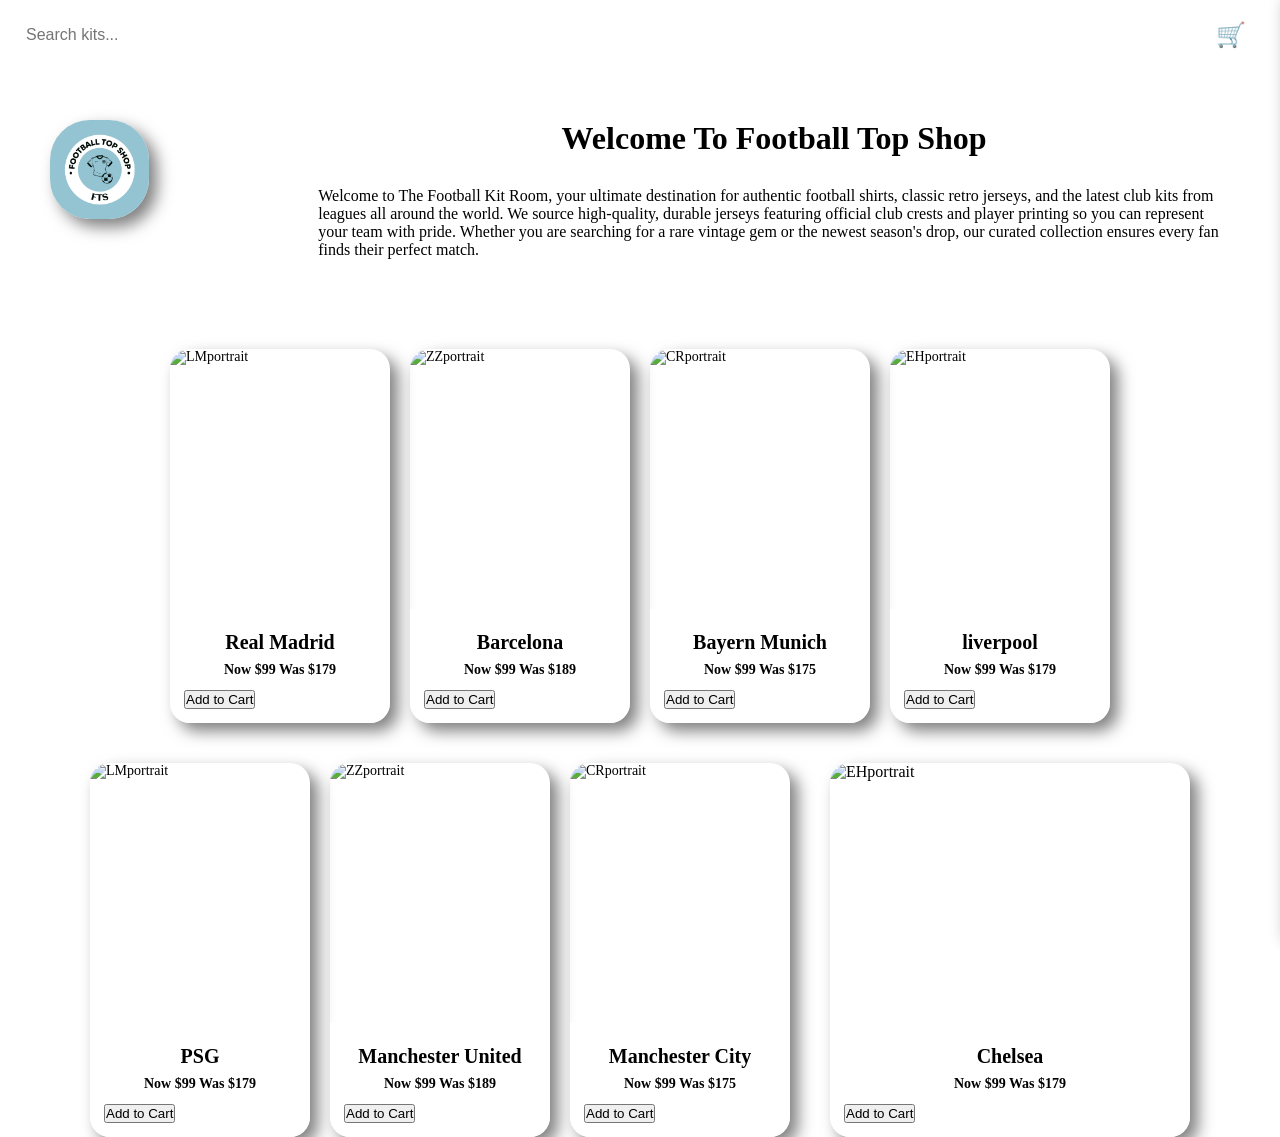
==== index.html @ 3a2b0395 "Jul 14, 2026, 8:33 AM" ====
<!DOCTYPE html>
<html lang="en">
<head>
<meta charset="UTF-8">
<meta name="viewport" content="width=device-width, initial-scale=1.0">
<title>Football Top Shop</title>
<link rel="stylesheet" href="style.css">
</head>
<script src="script.js"></script>
<body class="home">

<div class="topbar">
<input type="text" id="searchInput" placeholder="Search kits..." onkeyup="searchProducts()">

<div class="cart-icon" onclick="toggleCart()">
🛒 <span id="cartCount">0</span>
</div>
</div>

<div id="cartPanel" class="cart-panel">
<h2>Your Cart</h2>
<div id="cartItems"></div>
<button onclick="goToCheckout()">Checkout</button>
</div>


<div class="as">
<div class="car">
<img src="FootballTopShop.png"  
width="40%" alt="Football Top Shop logo" class="logo">
</div>

<div class="pone">
<h1 id="ad">Welcome To Football Top Shop</h1>
<p>Welcome to The Football Kit Room, your ultimate destination for authentic football shirts,
classic retro jerseys, and the latest club kits from leagues all around the world.
We source high-quality, durable jerseys featuring official club crests and player printing
so you can represent your team with pride. Whether you are searching for a rare vintage 
gem or the newest season's drop, our curated collection ensures every fan finds their perfect match.</p>
</p>
</div>
</div>

<a class="productLink" href="product.html?name=Real%20Madrid&price=99&img=https://media.sportsdirect.com.au/cdn-cgi/image/fit=scale-down,f=auto,w=2400/https://res.cloudinary.com/accentgr/image/upload/Adidas%2FJN8887_1_APPAREL_PHOTOGRAPHY_FRONT%20CENTER%20VIEW_WHITE">
<div class="containor">
<div class="af">
<img src="https://media.sportsdirect.com.au/cdn-cgi/image/fit=scale-down,f=auto,w=2400/https://res.cloudinary.com/accentgr/image/upload/Adidas%2FJN8887_1_APPAREL_PHOTOGRAPHY_FRONT%20CENTER%20VIEW_WHITE" alt="LMportrait">
<div class="content">
<h2>Real Madrid</h2>
<h3>Now $99 Was $179</h3>
<button class="addToCart" data-name="Real Madrid" data-price="99">Add to Cart</button>
</div>
</div>


<a class="productLink" href="product.html?name=Barcelona&price=99&img=https://fortyfour-sneaker.com/cdn/shop/files/fc_barcelona_x_travis_scott_limited_edition_match_home_2024_25_jersey.png?v=1747392279">
<div class="af">
<img src="https://fortyfour-sneaker.com/cdn/shop/files/fc_barcelona_x_travis_scott_limited_edition_match_home_2024_25_jersey.png?v=1747392279" alt="ZZportrait">
<div class="content">
<h2>Barcelona</h2>
<h3>Now $99 Was $189</h3>
<button class="addToCart" data-name="Barcelona" data-price="99">Add to Cart</button>
</div>
</div>


<a class="productLink" href="product.html?name=Bayern%20Munich&price=99&img=https://europeansports.com/cdn/shop/files/KE6801_1_APPAREL_Photography_FrontCenterView_transparent.png?v=1755187118">
<div class="af">
<img src="https://europeansports.com/cdn/shop/files/KE6801_1_APPAREL_Photography_FrontCenterView_transparent.png?v=1755187118" alt="CRportrait">
<div class="content">
<h2>Bayern Munich</h2>
<h3>Now $99 Was $175</h3>
<button class="addToCart" data-name="Bayern Munich" data-price="99">Add to Cart</button>
</div>
</div>


<a class="productLink" href="product.html?name=Liverpool&price=99&img=https://europeansports.com/cdn/shop/files/KB5790_1_APPAREL_Photography_FrontCenterView_transparent.png?v=1780670270">
<div class="af">
<img src="https://europeansports.com/cdn/shop/files/KB5790_1_APPAREL_Photography_FrontCenterView_transparent.png?v=1780670270" alt="EHportrait">
<div class="content">
<h2>liverpool</h2>
<h3>Now $99 Was $179</h3>
<button class="addToCart" data-name="liverpool" data-price="99">Add to Cart</button>
</div>
</div>
</div>


<a class="productLink" href="product.html?name=PSG&price=99&img=https://soccerpost.com/cdn/shop/files/AURORA_HM3206-045_PHSFH001-2000_clipped_rev_1.png?v=1764091943">
<div class="containor">
<div class="af">
<img src="https://soccerpost.com/cdn/shop/files/AURORA_HM3206-045_PHSFH001-2000_clipped_rev_1.png?v=1764091943" alt="LMportrait">
<div class="content">
<h2>PSG</h2>
<h3>Now $99 Was $179</h3>
<button class="addToCart" data-name="PSG" data-price="99">Add to Cart</button>
</div>
</div>


<a class="productLink" href="product.html?name=Manchester%20United&price=99&img=https://europeansports.com/cdn/shop/files/JP3233_1_APPAREL_Photography_FrontCenterView_transparent.png?v=1749591956&width=2400">
<div class="af">
<img src="https://europeansports.com/cdn/shop/files/JP3233_1_APPAREL_Photography_FrontCenterView_transparent.png?v=1749591956&width=2400" alt="ZZportrait">
<div class="content">
<h2>Manchester United</h2>
<h3>Now $99 Was $189</h3>
<button class="addToCart" data-name="Manchester United" data-price="99">Add to Cart</button>
</div>
</div>



<a class="productLink" href="product.html?name=Manchester%20City&price=99&img=https://soccerpost.com/cdn/shop/files/Screenshot2025-10-15at10.25.24AM_clipped_rev_1.png?v=1760538706">
<div class="af">
<img src="https://soccerpost.com/cdn/shop/files/Screenshot2025-10-15at10.25.24AM_clipped_rev_1.png?v=1760538706https://europeansports.com/cdn/shop/files/KE6801_1_APPAREL_Photography_FrontCenterView_transparent.png?v=1755187118" alt="CRportrait">
<div class="content">
<h2>Manchester City</h2>
<h3>Now $99 Was $175</h3>
<button class="addToCart" data-name="Manchester City" data-price="99">Add to Cart</button>
</div>
</div>

<a class="productLink" href="product.html?name=Chelsea&price=99&img=https://soccerpost.com/cdn/shop/files/AURORA_HJ5285-496_PHSFH001-2000_clipped_rev_1.png?v=1747839505"></a>
<div class="af">
<img src="https://soccerpost.com/cdn/shop/files/Screenshot2025-10-15at10.25.24AM_clipped_rev_1.png?v=1760538706https://europeansports.com/cdn/shop/files/KE6801_1_APPAREL_Photography_FrontCenterView_transparent.png?v=1755187118" alt="EHportrait">
<div class="content">
<h2>Chelsea</h2>
<h3>Now $99 Was $179</h3>
<button class="addToCart" data-name="Chelsea" data-price="99">Add to Cart</button>

</div>
</div>
</div>

</body>
</html>
---- style.css ----
*{
margin: 0px;
padding: 0px;
}

body{
margin: 0;
}

.logo {
margin-right: 100px;
justify-content: left;
border-radius: 40px;
box-shadow:8px 8px 16px 0px rgba(0, 0, 0, 0.5);
}
  
.as{
display: flex;
gap: 20px;
padding: 50px;
margin: 0 auto;
}

#ad{
text-align: center;
margin-bottom: 30px;
}
 
.containor{
display: flex;
justify-content: center;
margin-top: 100px;
}

.containor2{
display: flex;
justify-content: center;
margin-top: 100px;
}

.af{
width: 90%;
max-width: 1200px;
border-radius: 30px;
overflow: hidden;
box-shadow:8px 8px 16px 0px rgba(0, 0, 0, 0.5);
margin: 20px;

}

.af img{
width: 100%;
height: auto;
}


.content{
padding: 16px;
}

.content h2{
text-align: center;
font-size: 28px;
margin: 10px;
}

.content h3{
text-align: center;
font-size: 18px;
margin: 10px;
}
.footer{
color: rgb(112, 112, 112);
background-color:rgba(255, 255, 255, 0);
}


.cont {
display: flex;
flex-direction: column;
align-items: center;
}


ul{
margin-bottom: 20px;
flex-wrap: wrap;
justify-content: center;
}


li{
padding: 0 15px;
margin-bottom: 16px;
}


a{
font-size: 14px;
font-weight: 500;
color: white;
}
.navbar ul {
list-style-type: none;
margin: 0;
padding: 10px;
background-color: #000000;
justify-content: center;
}




.navbar li a {
color: white;
padding: 14px 20px;
text-decoration: none;
display: block;
text-align: center;
}




.navbar li a:hover {
background-color: #888888a4;
}
.navbar2 ul {
list-style-type: none;
margin: 0;
padding: 10px;
background-color: #000000;
justify-content: center;
}




.navbar2 li a {
color: white;
padding: 14px 20px;
text-decoration: none;
display: block;
text-align: center;
}




.navbar2 li a:hover {
background-color: #888888;
}

body.home {
background-image: url("https://t4.ftcdn.net/jpg/04/16/15/39/360_F_416153962_OM9K00x0JZo85BpbbeXjLQHoG9hPvqjA.jpg");
background-size: cover;
background-repeat: no-repeat;
background-attachment: fixed; 
background-position: center;
}

.note {
font-size: 12px;
color: #000000;
text-align: center;
margin-top: 10px;
}
.topbar {
    display: flex;
    justify-content: space-between;
    padding: 20px;
}

#searchInput {
    padding: 10px;
    width: 250px;
    border-radius: 10px;
    border: none;
    font-size: 16px;
}

.cart-icon {
    font-size: 24px;
    cursor: pointer;
    color: white;
}

.cart-panel {
    position: fixed;
    right: -400px;
    top: 0;
    width: 350px;
    height: 10%;
    background: white;
    padding: 20px;
    box-shadow: -5px 0 15px rgba(0,0,0,0.3);
    transition: 0.4s;
}

.cart-panel.open {
    right: 0;
}

.cart-item {
    display: flex;
    justify-content: space-between;
    padding: 10px 0;
}


#cartCount.pop {
    transform: scale(1.4);
    transition: 0.2s;
}
.productLink {
    text-decoration: none;
    color: inherit;
}
#cartCount {
    transition: transform 0.2s ease;
}

.product-body {
    display: flex;
    justify-content: center;
    padding: 40px;
}

.product-page {
    text-align: center;
    background: white;
    padding: 30px;
    border-radius: 20px;
    width: 450px;
    box-shadow: 0 0 15px rgba(0,0,0,0.2);
}

.product-page img {
    width: 100%;
    border-radius: 20px;
}

.product-add-btn {
    margin-top: 20px;
    padding: 15px 30px;
    background: black;
    color: white;
    border: none;
    border-radius: 10px;
    cursor: pointer;
}

.product-add-btn:hover {
    background: #444;
}

.checkout-page {
    padding: 40px;
    text-align: center;
}

.checkout-list {
    width: 60%;
    margin: auto;
    background: white;
    padding: 20px;
    border-radius: 20px;
    box-shadow: 0 0 15px rgba(0,0,0,0.2);
}

.checkout-list .cart-item {
    display: flex;
    justify-content: space-between;
    padding: 12px;
    border-bottom: 1px solid #ddd;
}

.checkout-btn {
    margin-top: 20px;
    padding: 15px 30px;
    font-size: 20px;
    border: none;
    background: black;
    color: white;
    border-radius: 10px;
    cursor: pointer;
}

.checkout-btn:hover {
    background: #444;
}
/* ---------- Responsive layout for product grid and header ---------- */

/* Make product rows wrap and add consistent gaps */
.containor {
    display: flex;
    flex-wrap: wrap;
    gap: 20px;
    justify-content: center;
    margin-top: 40px;
    padding: 0 16px;
}

/* Product card sizing: 3 columns on desktop, 2 on tablet, 1 on phone */
.af {
    flex: 1 1 calc(33.333% - 40px);
    box-sizing: border-box;
    max-width: 360px;
    min-width: 220px;
    border-radius: 20px;
    overflow: hidden;
    margin: 0;
}

/* Keep images contained and proportional */
.af img {
    width: 100%;
    height: 260px;
    object-fit: cover;
    display: block;
}

/* Ensure content area looks consistent */
.content {
    padding: 14px;
    background: rgba(255,255,255,0.95);
}

/* Slightly smaller headings inside cards */
.content h2 {
    font-size: 20px;
    margin: 8px 0;
}

.content h3 {
    font-size: 14px;
    margin: 6px 0 12px;
}

/* Topbar responsiveness */
.topbar {
    display: flex;
    gap: 12px;
    align-items: center;
    justify-content: space-between;
    padding: 16px;
    flex-wrap: wrap;
}

/* Search input grows on larger screens, full width on small screens */
#searchInput {
    flex: 1 1 280px;
    max-width: 420px;
}

/* Cart icon stays visible and aligned */
.cart-icon {
    flex: 0 0 auto;
}

/* Cart panel responsive behavior */
.cart-panel {
    right: -400px;
    top: 0;
    width: 350px;
    height: 100vh;
    transition: 0.4s;
}

/* ---------- Media queries ---------- */

/* Tablet: 2 columns */
@media (max-width: 900px) {
    .af {
        flex: 1 1 calc(50% - 40px);
        max-width: 420px;
    }

    .af img {
        height: 240px;
    }
}

/* Mobile: 1 column, full width cards, stack header */
@media (max-width: 600px) {
    .containor {
        gap: 14px;
        padding: 0 12px;
    }

    .af {
        flex: 1 1 100%;
        max-width: 100%;
        border-radius: 14px;
    }

    .af img {
        height: 200px;
    }

    .topbar {
        align-items: center;
    }

    #searchInput {
        flex: 1 1 100%;
        max-width: 100%;
        width: 100%;
    }

    /* Make cart panel act like a bottom sheet on phones */
    .cart-panel {
        right: 0;
        left: 0;
        bottom: 0;
        top: auto;
        height: 50vh;
        width: 100%;
        border-top-left-radius: 12px;
        border-top-right-radius: 12px;
    }

    .cart-panel.open {
        transform: translateY(0);
    }
}

/* Small polish: reduce logo size on small screens */
@media (max-width: 600px) {
    .logo {
        width: 140px;
        margin-right: 0;
    }

    .as {
        padding: 20px;
        gap: 12px;
    }
}
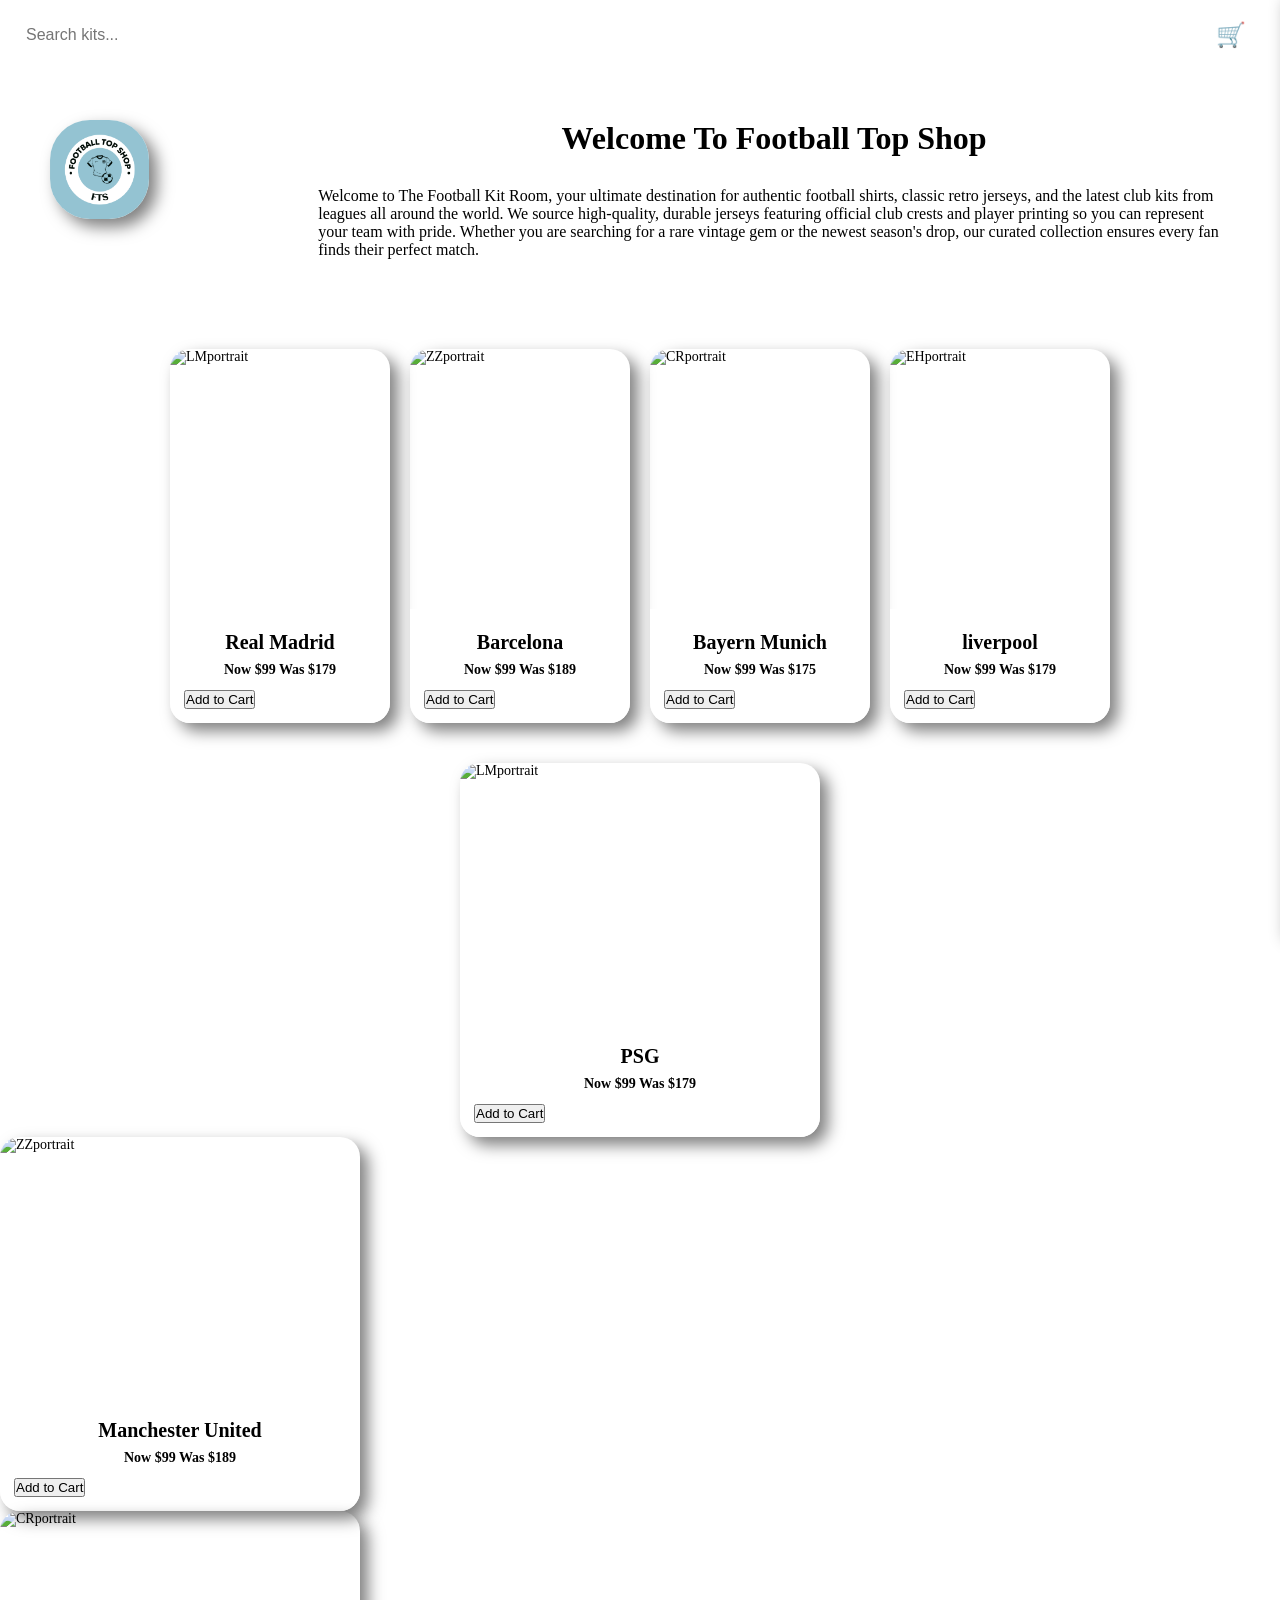
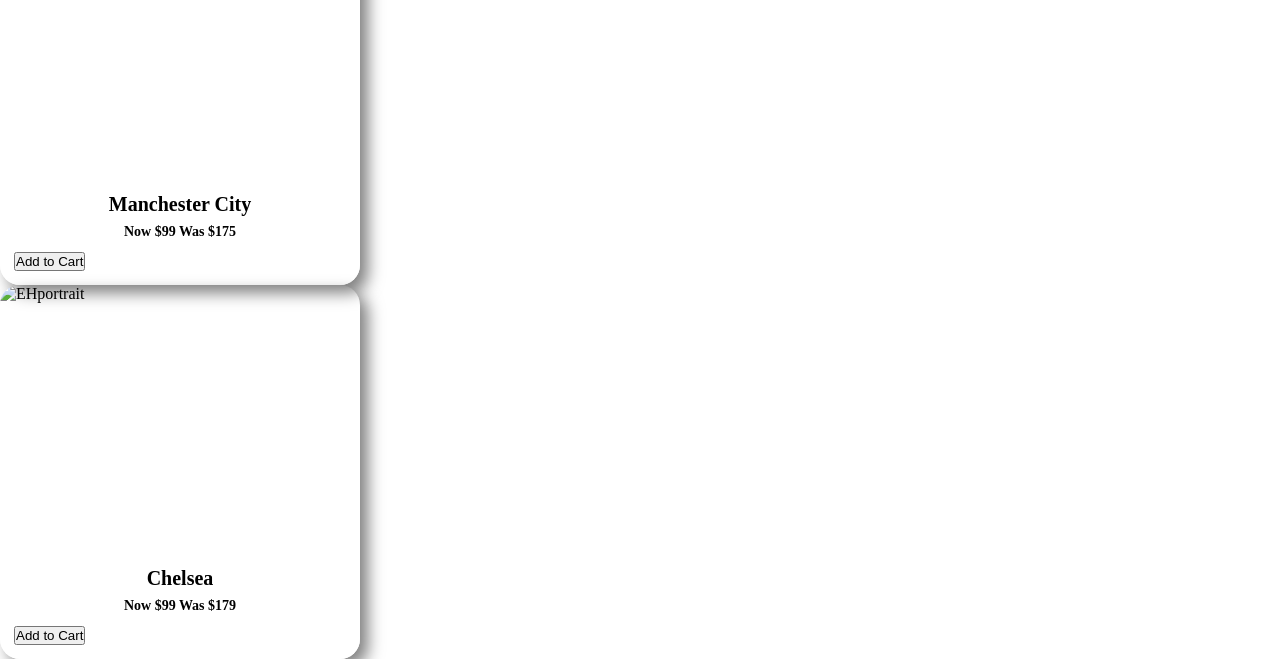
==== commit d776224c: "Jul 14, 2026, 8:35 AM" ====
--- a/index.html
+++ b/index.html
@@ -97,7 +97,7 @@
 <button class="addToCart" data-name="PSG" data-price="99">Add to Cart</button>
 </div>
 </div>
-
+</div>
 
 <a class="productLink" href="product.html?name=Manchester%20United&price=99&img=https://europeansports.com/cdn/shop/files/JP3233_1_APPAREL_Photography_FrontCenterView_transparent.png?v=1749591956&width=2400">
 <div class="af">
@@ -108,7 +108,7 @@
 <button class="addToCart" data-name="Manchester United" data-price="99">Add to Cart</button>
 </div>
 </div>
-
+</div>
 
 
 <a class="productLink" href="product.html?name=Manchester%20City&price=99&img=https://soccerpost.com/cdn/shop/files/Screenshot2025-10-15at10.25.24AM_clipped_rev_1.png?v=1760538706">
@@ -120,7 +120,7 @@
 <button class="addToCart" data-name="Manchester City" data-price="99">Add to Cart</button>
 </div>
 </div>
-
+</div>
 <a class="productLink" href="product.html?name=Chelsea&price=99&img=https://soccerpost.com/cdn/shop/files/AURORA_HJ5285-496_PHSFH001-2000_clipped_rev_1.png?v=1747839505"></a>
 <div class="af">
 <img src="https://soccerpost.com/cdn/shop/files/Screenshot2025-10-15at10.25.24AM_clipped_rev_1.png?v=1760538706https://europeansports.com/cdn/shop/files/KE6801_1_APPAREL_Photography_FrontCenterView_transparent.png?v=1755187118" alt="EHportrait">
@@ -128,7 +128,6 @@
 <h2>Chelsea</h2>
 <h3>Now $99 Was $179</h3>
 <button class="addToCart" data-name="Chelsea" data-price="99">Add to Cart</button>
-
 </div>
 </div>
 </div>
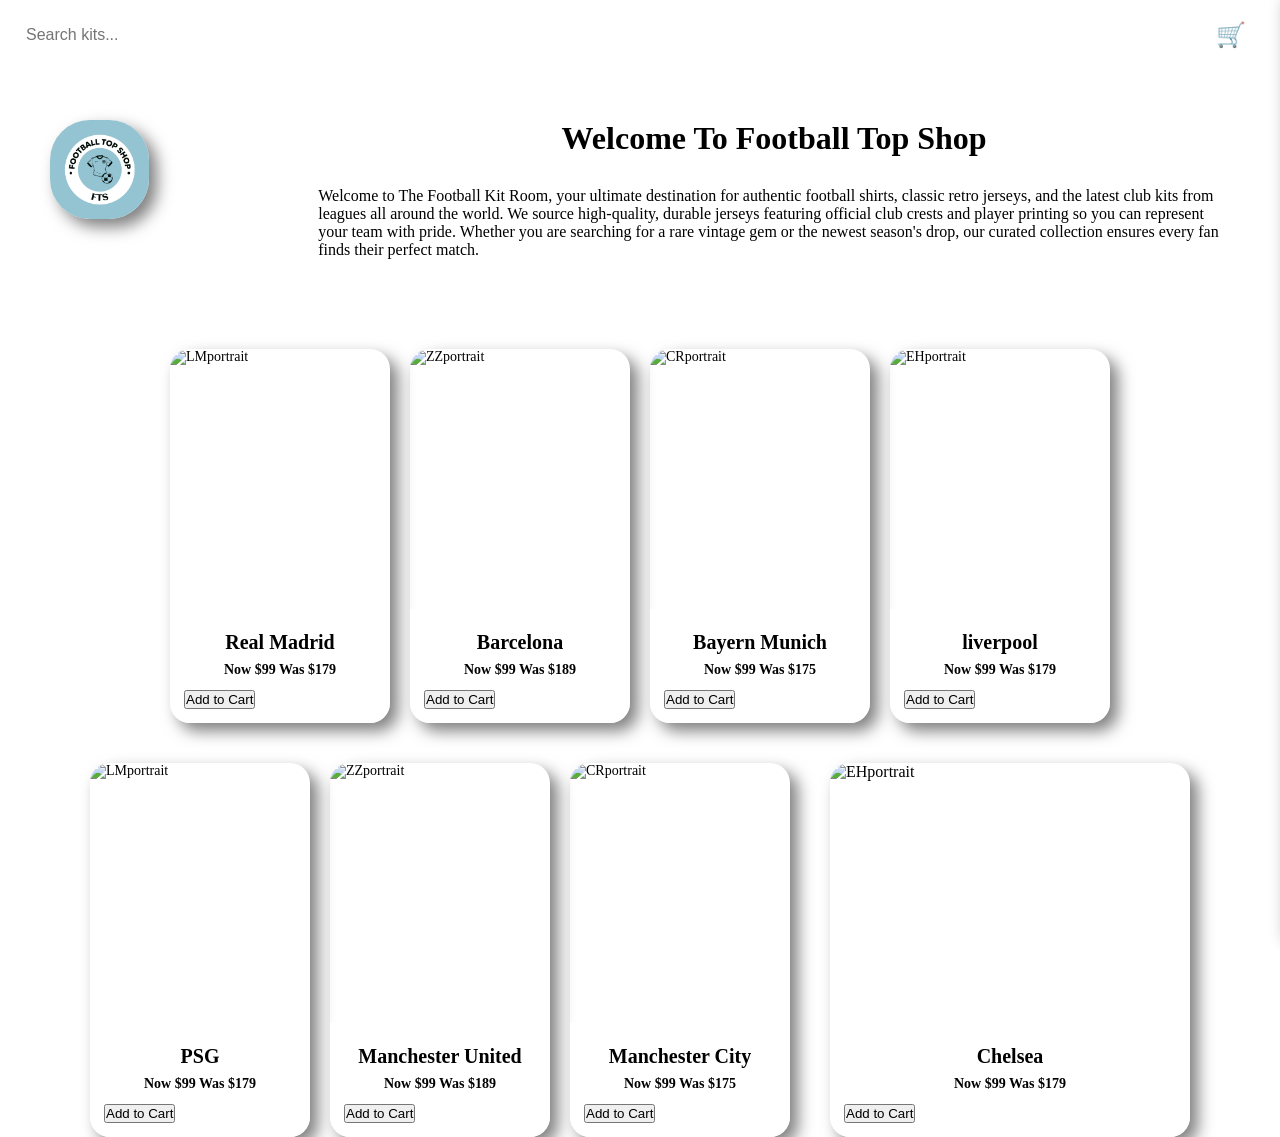
==== commit 4f5447f4: "Jul 14, 2026, 8:36 AM" ====
--- a/index.html
+++ b/index.html
@@ -97,7 +97,7 @@
 <button class="addToCart" data-name="PSG" data-price="99">Add to Cart</button>
 </div>
 </div>
-</div>
+
 
 <a class="productLink" href="product.html?name=Manchester%20United&price=99&img=https://europeansports.com/cdn/shop/files/JP3233_1_APPAREL_Photography_FrontCenterView_transparent.png?v=1749591956&width=2400">
 <div class="af">
@@ -108,7 +108,7 @@
 <button class="addToCart" data-name="Manchester United" data-price="99">Add to Cart</button>
 </div>
 </div>
-</div>
+
 
 
 <a class="productLink" href="product.html?name=Manchester%20City&price=99&img=https://soccerpost.com/cdn/shop/files/Screenshot2025-10-15at10.25.24AM_clipped_rev_1.png?v=1760538706">
@@ -120,7 +120,7 @@
 <button class="addToCart" data-name="Manchester City" data-price="99">Add to Cart</button>
 </div>
 </div>
-</div>
+
 <a class="productLink" href="product.html?name=Chelsea&price=99&img=https://soccerpost.com/cdn/shop/files/AURORA_HJ5285-496_PHSFH001-2000_clipped_rev_1.png?v=1747839505"></a>
 <div class="af">
 <img src="https://soccerpost.com/cdn/shop/files/Screenshot2025-10-15at10.25.24AM_clipped_rev_1.png?v=1760538706https://europeansports.com/cdn/shop/files/KE6801_1_APPAREL_Photography_FrontCenterView_transparent.png?v=1755187118" alt="EHportrait">
@@ -128,6 +128,7 @@
 <h2>Chelsea</h2>
 <h3>Now $99 Was $179</h3>
 <button class="addToCart" data-name="Chelsea" data-price="99">Add to Cart</button>
+
 </div>
 </div>
 </div>
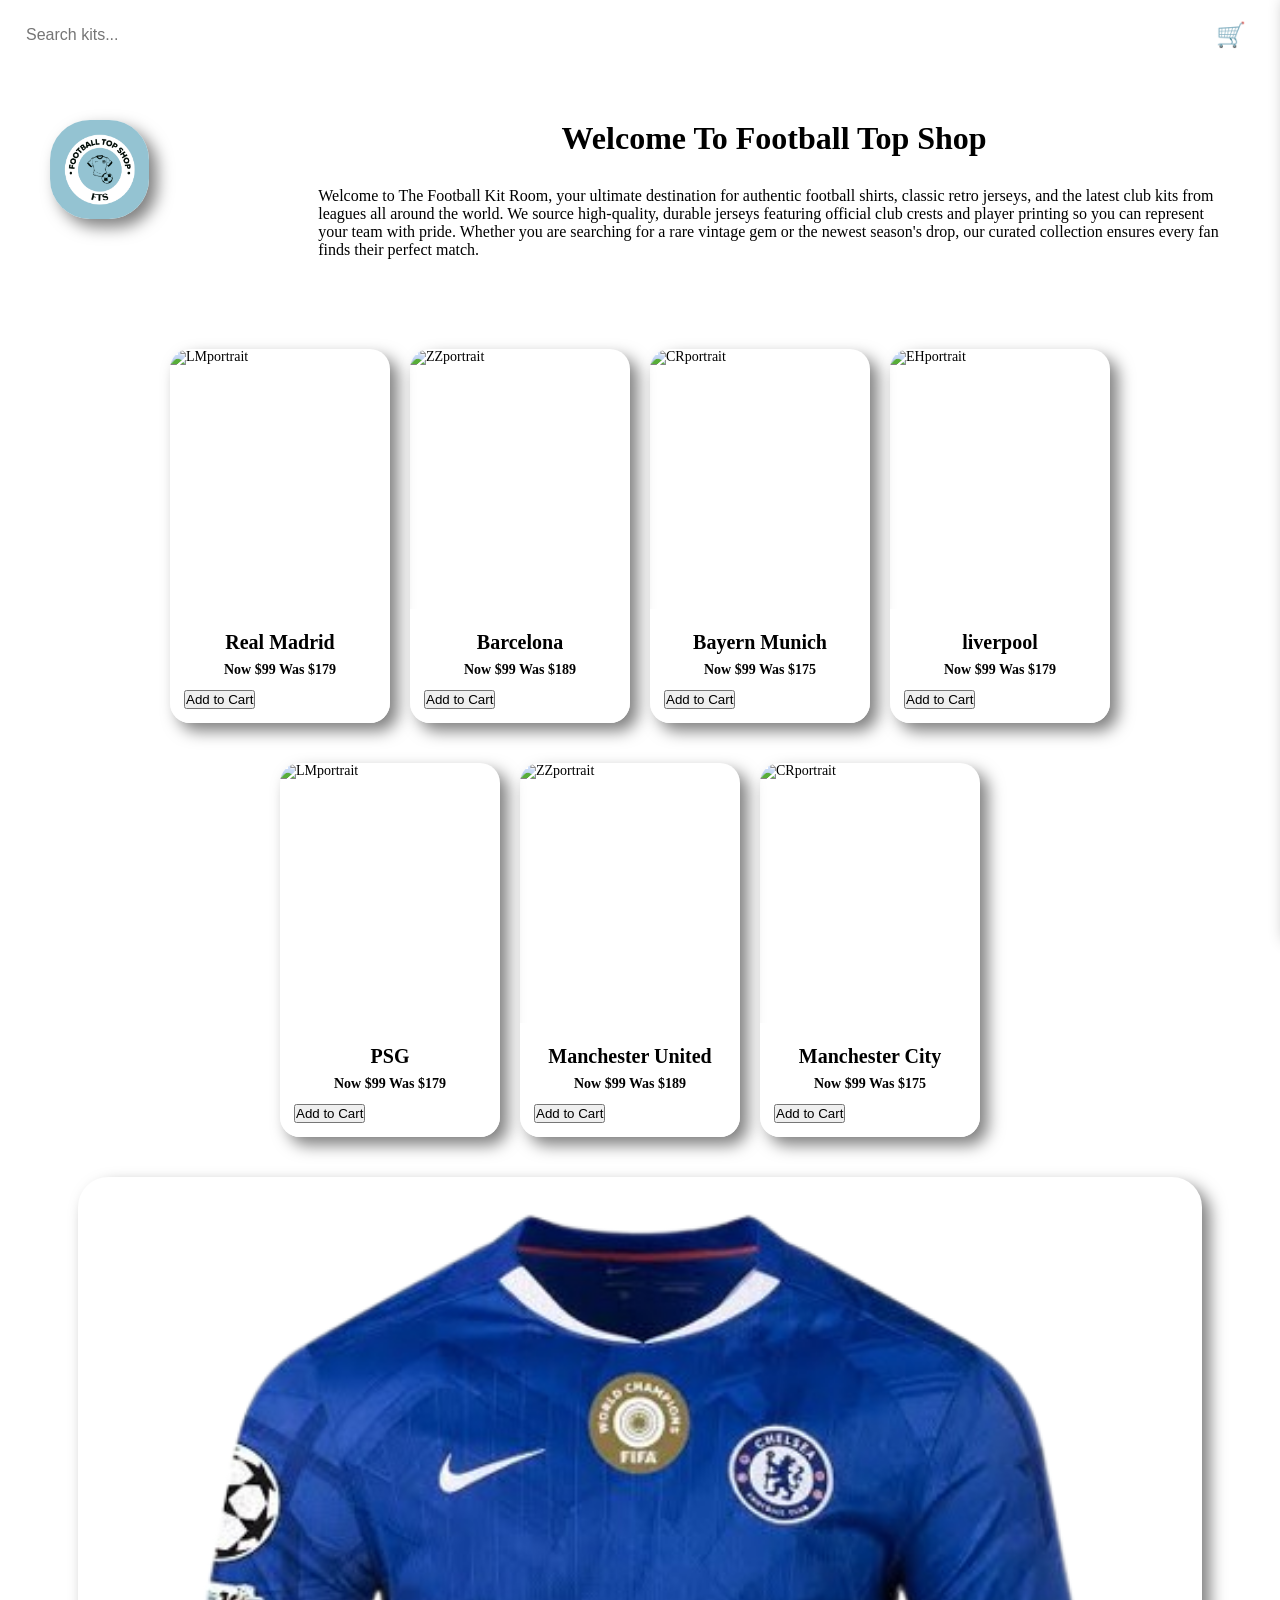
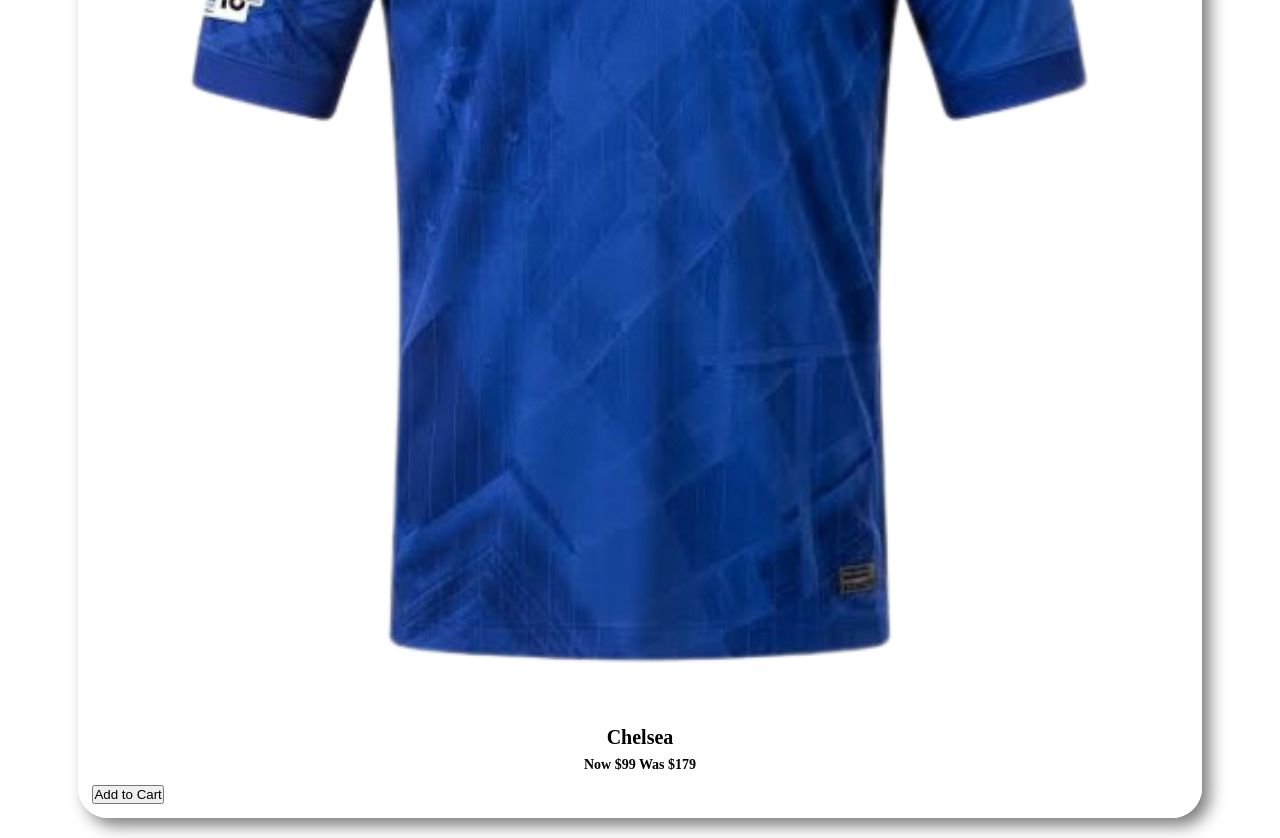
==== commit c1ea15f8: "Jul 14, 2026, 8:40 AM" ====
--- a/index.html
+++ b/index.html
@@ -122,8 +122,8 @@
 </div>
 
 <a class="productLink" href="product.html?name=Chelsea&price=99&img=https://soccerpost.com/cdn/shop/files/AURORA_HJ5285-496_PHSFH001-2000_clipped_rev_1.png?v=1747839505"></a>
-<div class="af">
-<img src="https://soccerpost.com/cdn/shop/files/Screenshot2025-10-15at10.25.24AM_clipped_rev_1.png?v=1760538706https://europeansports.com/cdn/shop/files/KE6801_1_APPAREL_Photography_FrontCenterView_transparent.png?v=1755187118" alt="EHportrait">
+<div class="ag">
+<img src="chelsea.png" alt="EHportrait">
 <div class="content">
 <h2>Chelsea</h2>
 <h3>Now $99 Was $179</h3>
--- a/style.css
+++ b/style.css
@@ -49,6 +49,20 @@
 }
 
 .af img{
+width: 100%;
+height: auto;
+}
+.ag{
+width: 90%;
+max-width: 1200px;
+border-radius: 30px;
+overflow: hidden;
+box-shadow:8px 8px 16px 0px rgba(0, 0, 0, 0.5);
+margin: 20px;
+
+}
+
+.ag img{
 width: 100%;
 height: auto;
 }
@@ -289,9 +303,7 @@
 .checkout-btn:hover {
     background: #444;
 }
-/* ---------- Responsive layout for product grid and header ---------- */
-
-/* Make product rows wrap and add consistent gaps */
+
 .containor {
     display: flex;
     flex-wrap: wrap;
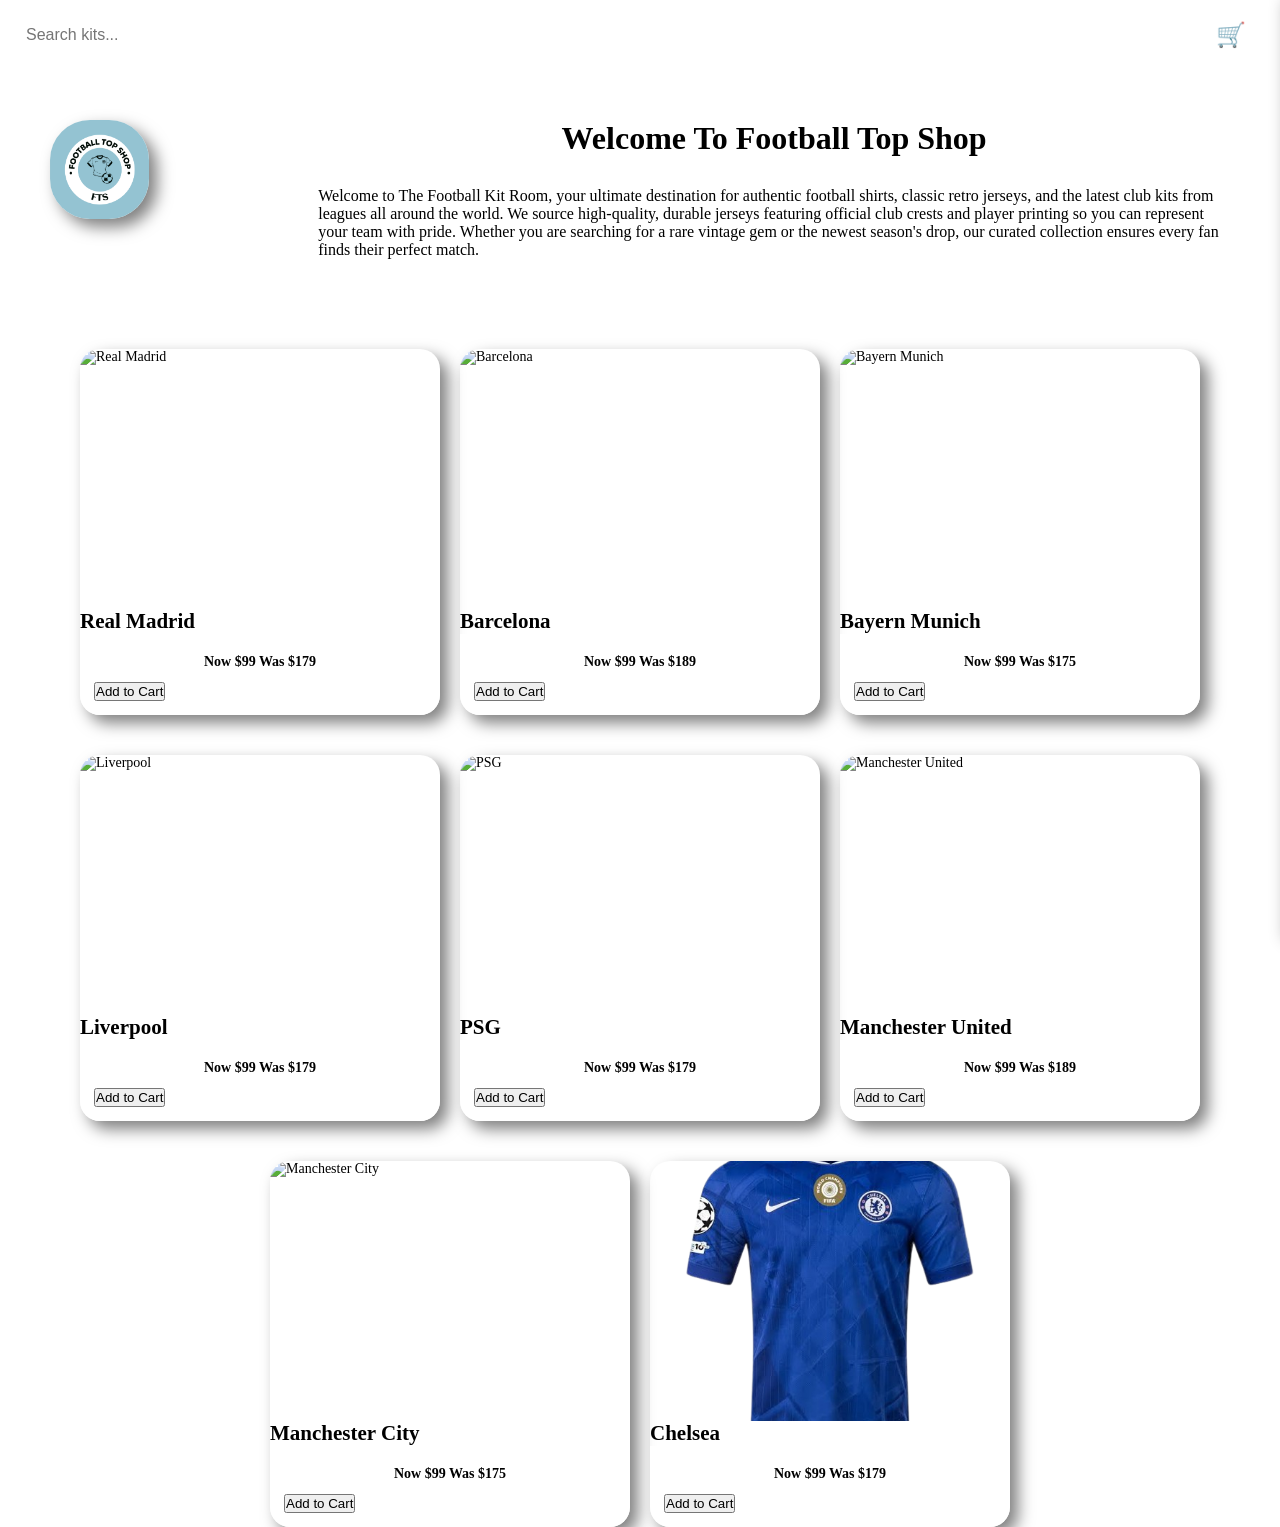
==== commit d261b7aa: "Jul 14, 2026, 9:11 AM" ====
--- a/index.html
+++ b/index.html
@@ -41,103 +41,107 @@
 </div>
 </div>
 
-<a class="productLink" href="product.html?name=Real%20Madrid&price=99&img=https://media.sportsdirect.com.au/cdn-cgi/image/fit=scale-down,f=auto,w=2400/https://res.cloudinary.com/accentgr/image/upload/Adidas%2FJN8887_1_APPAREL_PHOTOGRAPHY_FRONT%20CENTER%20VIEW_WHITE">
+<!-- ===== PRODUCTS START ===== -->
+<!-- Row 1 -->
 <div class="containor">
-<div class="af">
-<img src="https://media.sportsdirect.com.au/cdn-cgi/image/fit=scale-down,f=auto,w=2400/https://res.cloudinary.com/accentgr/image/upload/Adidas%2FJN8887_1_APPAREL_PHOTOGRAPHY_FRONT%20CENTER%20VIEW_WHITE" alt="LMportrait">
-<div class="content">
-<h2>Real Madrid</h2>
-<h3>Now $99 Was $179</h3>
-<button class="addToCart" data-name="Real Madrid" data-price="99">Add to Cart</button>
-</div>
+
+  <div class="af">
+    <a class="productLink" href="product.html?name=Real%20Madrid&price=99&img=https://media.sportsdirect.com.au/cdn-cgi/image/fit=scale-down,f=auto,w=2400/https://res.cloudinary.com/accentgr/image/upload/Adidas%2FJN8887_1_APPAREL_PHOTOGRAPHY_FRONT%20CENTER%20VIEW_WHITE">
+      <img src="https://media.sportsdirect.com.au/cdn-cgi/image/fit=scale-down,f=auto,w=2400/https://res.cloudinary.com/accentgr/image/upload/Adidas%2FJN8887_1_APPAREL_PHOTOGRAPHY_FRONT%20CENTER%20VIEW_WHITE" alt="Real Madrid">
+      <h2>Real Madrid</h2>
+    </a>
+    <div class="content">
+      <h3>Now $99 Was $179</h3>
+      <button class="addToCart" data-name="Real Madrid" data-price="99" data-img="https://media.sportsdirect.com.au/cdn-cgi/image/fit=scale-down,f=auto,w=2400/https://res.cloudinary.com/accentgr/image/upload/Adidas%2FJN8887_1_APPAREL_PHOTOGRAPHY_FRONT%20CENTER%20VIEW_WHITE">Add to Cart</button>
+    </div>
+  </div>
+
+  <div class="af">
+    <a class="productLink" href="product.html?name=Barcelona&price=99&img=https://fortyfour-sneaker.com/cdn/shop/files/fc_barcelona_x_travis_scott_limited_edition_match_home_2024_25_jersey.png?v=1747392279">
+      <img src="https://fortyfour-sneaker.com/cdn/shop/files/fc_barcelona_x_travis_scott_limited_edition_match_home_2024_25_jersey.png?v=1747392279" alt="Barcelona">
+      <h2>Barcelona</h2>
+    </a>
+    <div class="content">
+      <h3>Now $99 Was $189</h3>
+      <button class="addToCart" data-name="Barcelona" data-price="99" data-img="https://fortyfour-sneaker.com/cdn/shop/files/fc_barcelona_x_travis_scott_limited_edition_match_home_2024_25_jersey.png?v=1747392279">Add to Cart</button>
+    </div>
+  </div>
+
+  <div class="af">
+    <a class="productLink" href="product.html?name=Bayern%20Munich&price=99&img=https://europeansports.com/cdn/shop/files/KE6801_1_APPAREL_Photography_FrontCenterView_transparent.png?v=1755187118">
+      <img src="https://europeansports.com/cdn/shop/files/KE6801_1_APPAREL_Photography_FrontCenterView_transparent.png?v=1755187118" alt="Bayern Munich">
+      <h2>Bayern Munich</h2>
+    </a>
+    <div class="content">
+      <h3>Now $99 Was $175</h3>
+      <button class="addToCart" data-name="Bayern Munich" data-price="99" data-img="https://europeansports.com/cdn/shop/files/KE6801_1_APPAREL_Photography_FrontCenterView_transparent.png?v=1755187118">Add to Cart</button>
+    </div>
+  </div>
+
 </div>
 
+<!-- Row 2 -->
+<div class="containor">
 
-<a class="productLink" href="product.html?name=Barcelona&price=99&img=https://fortyfour-sneaker.com/cdn/shop/files/fc_barcelona_x_travis_scott_limited_edition_match_home_2024_25_jersey.png?v=1747392279">
-<div class="af">
-<img src="https://fortyfour-sneaker.com/cdn/shop/files/fc_barcelona_x_travis_scott_limited_edition_match_home_2024_25_jersey.png?v=1747392279" alt="ZZportrait">
-<div class="content">
-<h2>Barcelona</h2>
-<h3>Now $99 Was $189</h3>
-<button class="addToCart" data-name="Barcelona" data-price="99">Add to Cart</button>
-</div>
+  <div class="af">
+    <a class="productLink" href="product.html?name=Liverpool&price=99&img=https://europeansports.com/cdn/shop/files/KB5790_1_APPAREL_Photography_FrontCenterView_transparent.png?v=1780670270">
+      <img src="https://europeansports.com/cdn/shop/files/KB5790_1_APPAREL_Photography_FrontCenterView_transparent.png?v=1780670270" alt="Liverpool">
+      <h2>Liverpool</h2>
+    </a>
+    <div class="content">
+      <h3>Now $99 Was $179</h3>
+      <button class="addToCart" data-name="Liverpool" data-price="99" data-img="https://europeansports.com/cdn/shop/files/KB5790_1_APPAREL_Photography_FrontCenterView_transparent.png?v=1780670270">Add to Cart</button>
+    </div>
+  </div>
+
+  <div class="af">
+    <a class="productLink" href="product.html?name=PSG&price=99&img=https://soccerpost.com/cdn/shop/files/AURORA_HM3206-045_PHSFH001-2000_clipped_rev_1.png?v=1764091943">
+      <img src="https://soccerpost.com/cdn/shop/files/AURORA_HM3206-045_PHSFH001-2000_clipped_rev_1.png?v=1764091943" alt="PSG">
+      <h2>PSG</h2>
+    </a>
+    <div class="content">
+      <h3>Now $99 Was $179</h3>
+      <button class="addToCart" data-name="PSG" data-price="99" data-img="https://soccerpost.com/cdn/shop/files/AURORA_HM3206-045_PHSFH001-2000_clipped_rev_1.png?v=1764091943">Add to Cart</button>
+    </div>
+  </div>
+
+  <div class="af">
+    <a class="productLink" href="product.html?name=Manchester%20United&price=99&img=https://europeansports.com/cdn/shop/files/JP3233_1_APPAREL_Photography_FrontCenterView_transparent.png?v=1749591956">
+      <img src="https://europeansports.com/cdn/shop/files/JP3233_1_APPAREL_Photography_FrontCenterView_transparent.png?v=1749591956" alt="Manchester United">
+      <h2>Manchester United</h2>
+    </a>
+    <div class="content">
+      <h3>Now $99 Was $189</h3>
+      <button class="addToCart" data-name="Manchester United" data-price="99" data-img="https://europeansports.com/cdn/shop/files/JP3233_1_APPAREL_Photography_FrontCenterView_transparent.png?v=1749591956">Add to Cart</button>
+    </div>
+  </div>
+
 </div>
 
+<!-- Row 3 -->
+<div class="containor">
 
-<a class="productLink" href="product.html?name=Bayern%20Munich&price=99&img=https://europeansports.com/cdn/shop/files/KE6801_1_APPAREL_Photography_FrontCenterView_transparent.png?v=1755187118">
-<div class="af">
-<img src="https://europeansports.com/cdn/shop/files/KE6801_1_APPAREL_Photography_FrontCenterView_transparent.png?v=1755187118" alt="CRportrait">
-<div class="content">
-<h2>Bayern Munich</h2>
-<h3>Now $99 Was $175</h3>
-<button class="addToCart" data-name="Bayern Munich" data-price="99">Add to Cart</button>
-</div>
-</div>
+  <div class="af">
+    <a class="productLink" href="product.html?name=Manchester%20City&price=99&img=https://soccerpost.com/cdn/shop/files/Screenshot2025-10-15at10.25.24AM_clipped_rev_1.png?v=1760538706">
+      <img src="https://soccerpost.com/cdn/shop/files/Screenshot2025-10-15at10.25.24AM_clipped_rev_1.png?v=1760538706" alt="Manchester City">
+      <h2>Manchester City</h2>
+    </a>
+    <div class="content">
+      <h3>Now $99 Was $175</h3>
+      <button class="addToCart" data-name="Manchester City" data-price="99" data-img="https://soccerpost.com/cdn/shop/files/Screenshot2025-10-15at10.25.24AM_clipped_rev_1.png?v=1760538706">Add to Cart</button>
+    </div>
+  </div>
 
-
-<a class="productLink" href="product.html?name=Liverpool&price=99&img=https://europeansports.com/cdn/shop/files/KB5790_1_APPAREL_Photography_FrontCenterView_transparent.png?v=1780670270">
-<div class="af">
-<img src="https://europeansports.com/cdn/shop/files/KB5790_1_APPAREL_Photography_FrontCenterView_transparent.png?v=1780670270" alt="EHportrait">
-<div class="content">
-<h2>liverpool</h2>
-<h3>Now $99 Was $179</h3>
-<button class="addToCart" data-name="liverpool" data-price="99">Add to Cart</button>
-</div>
-</div>
-</div>
-
-
-<a class="productLink" href="product.html?name=PSG&price=99&img=https://soccerpost.com/cdn/shop/files/AURORA_HM3206-045_PHSFH001-2000_clipped_rev_1.png?v=1764091943">
-<div class="containor">
-<div class="af">
-<img src="https://soccerpost.com/cdn/shop/files/AURORA_HM3206-045_PHSFH001-2000_clipped_rev_1.png?v=1764091943" alt="LMportrait">
-<div class="content">
-<h2>PSG</h2>
-<h3>Now $99 Was $179</h3>
-<button class="addToCart" data-name="PSG" data-price="99">Add to Cart</button>
-</div>
-</div>
-
-
-<a class="productLink" href="product.html?name=Manchester%20United&price=99&img=https://europeansports.com/cdn/shop/files/JP3233_1_APPAREL_Photography_FrontCenterView_transparent.png?v=1749591956&width=2400">
-<div class="af">
-<img src="https://europeansports.com/cdn/shop/files/JP3233_1_APPAREL_Photography_FrontCenterView_transparent.png?v=1749591956&width=2400" alt="ZZportrait">
-<div class="content">
-<h2>Manchester United</h2>
-<h3>Now $99 Was $189</h3>
-<button class="addToCart" data-name="Manchester United" data-price="99">Add to Cart</button>
-</div>
-</div>
-
-
-
-<a class="productLink" href="product.html?name=Manchester%20City&price=99&img=https://soccerpost.com/cdn/shop/files/Screenshot2025-10-15at10.25.24AM_clipped_rev_1.png?v=1760538706">
-<div class="af">
-<img src="https://soccerpost.com/cdn/shop/files/Screenshot2025-10-15at10.25.24AM_clipped_rev_1.png?v=1760538706https://europeansports.com/cdn/shop/files/KE6801_1_APPAREL_Photography_FrontCenterView_transparent.png?v=1755187118" alt="CRportrait">
-<div class="content">
-<h2>Manchester City</h2>
-<h3>Now $99 Was $175</h3>
-<button class="addToCart" data-name="Manchester City" data-price="99">Add to Cart</button>
-</div>
-</div>
-
-<a class="productLink" href="product.html?name=Chelsea&price=99&img=https://soccerpost.com/cdn/shop/files/AURORA_HJ5285-496_PHSFH001-2000_clipped_rev_1.png?v=1747839505"></a>
-<div class="ag">
-<img src="chelsea.png" alt="EHportrait">
-<div class="content">
-<h2>Chelsea</h2>
-<h3>Now $99 Was $179</h3>
-<button class="addToCart" data-name="Chelsea" data-price="99">Add to Cart</button>
+  <div class="af">
+    <a class="productLink" href="product.html?name=Chelsea&price=99&img=chelsea.png">
+      <img src="chelsea.png" alt="Chelsea">
+      <h2>Chelsea</h2>
+    </a>
+    <div class="content">
+      <h3>Now $99 Was $179</h3>
+      <button class="addToCart" data-name="Chelsea" data-price="99" data-img="chelsea.png">Add to Cart</button>
+    </div>
+  </div>
 
 </div>
-</div>
-</div>
-
-</body>
-</html>
-
-  
-
-
-
-
+<!-- ===== PRODUCTS END ===== -->
--- a/style.css
+++ b/style.css
@@ -313,7 +313,6 @@
     padding: 0 16px;
 }
 
-/* Product card sizing: 3 columns on desktop, 2 on tablet, 1 on phone */
 .af {
     flex: 1 1 calc(33.333% - 40px);
     box-sizing: border-box;
@@ -324,21 +323,34 @@
     margin: 0;
 }
 
-/* Keep images contained and proportional */
 .af img {
     width: 100%;
     height: 260px;
     object-fit: cover;
     display: block;
 }
-
-/* Ensure content area looks consistent */
+.ag {
+    flex: 1 1 calc(33.333% - 40px);
+    box-sizing: border-box;
+    max-width: 360px;
+    min-width: 220px;
+    border-radius: 20px;
+    overflow: hidden;
+    margin: 0;
+}
+
+.ag img {
+    width: 100%;
+    height: 260px;
+    object-fit: cover;
+    display: block;
+}
+
 .content {
     padding: 14px;
     background: rgba(255,255,255,0.95);
 }
 
-/* Slightly smaller headings inside cards */
 .content h2 {
     font-size: 20px;
     margin: 8px 0;
@@ -349,7 +361,6 @@
     margin: 6px 0 12px;
 }
 
-/* Topbar responsiveness */
 .topbar {
     display: flex;
     gap: 12px;
@@ -359,18 +370,15 @@
     flex-wrap: wrap;
 }
 
-/* Search input grows on larger screens, full width on small screens */
 #searchInput {
     flex: 1 1 280px;
     max-width: 420px;
 }
 
-/* Cart icon stays visible and aligned */
 .cart-icon {
     flex: 0 0 auto;
 }
 
-/* Cart panel responsive behavior */
 .cart-panel {
     right: -400px;
     top: 0;
@@ -379,9 +387,7 @@
     transition: 0.4s;
 }
 
-/* ---------- Media queries ---------- */
-
-/* Tablet: 2 columns */
+
 @media (max-width: 900px) {
     .af {
         flex: 1 1 calc(50% - 40px);
@@ -391,9 +397,16 @@
     .af img {
         height: 240px;
     }
-}
-
-/* Mobile: 1 column, full width cards, stack header */
+    .ag {
+        flex: 1 1 calc(50% - 40px);
+        max-width: 420px;
+    }
+
+    .ag img {
+        height: 240px;
+    }
+}
+
 @media (max-width: 600px) {
     .containor {
         gap: 14px;
@@ -409,7 +422,15 @@
     .af img {
         height: 200px;
     }
-
+ .ag {
+        flex: 1 1 100%;
+        max-width: 100%;
+        border-radius: 14px;
+    }
+
+    .ag img {
+        height: 200px;
+    }
     .topbar {
         align-items: center;
     }
@@ -420,7 +441,6 @@
         width: 100%;
     }
 
-    /* Make cart panel act like a bottom sheet on phones */
     .cart-panel {
         right: 0;
         left: 0;
@@ -437,7 +457,6 @@
     }
 }
 
-/* Small polish: reduce logo size on small screens */
 @media (max-width: 600px) {
     .logo {
         width: 140px;
